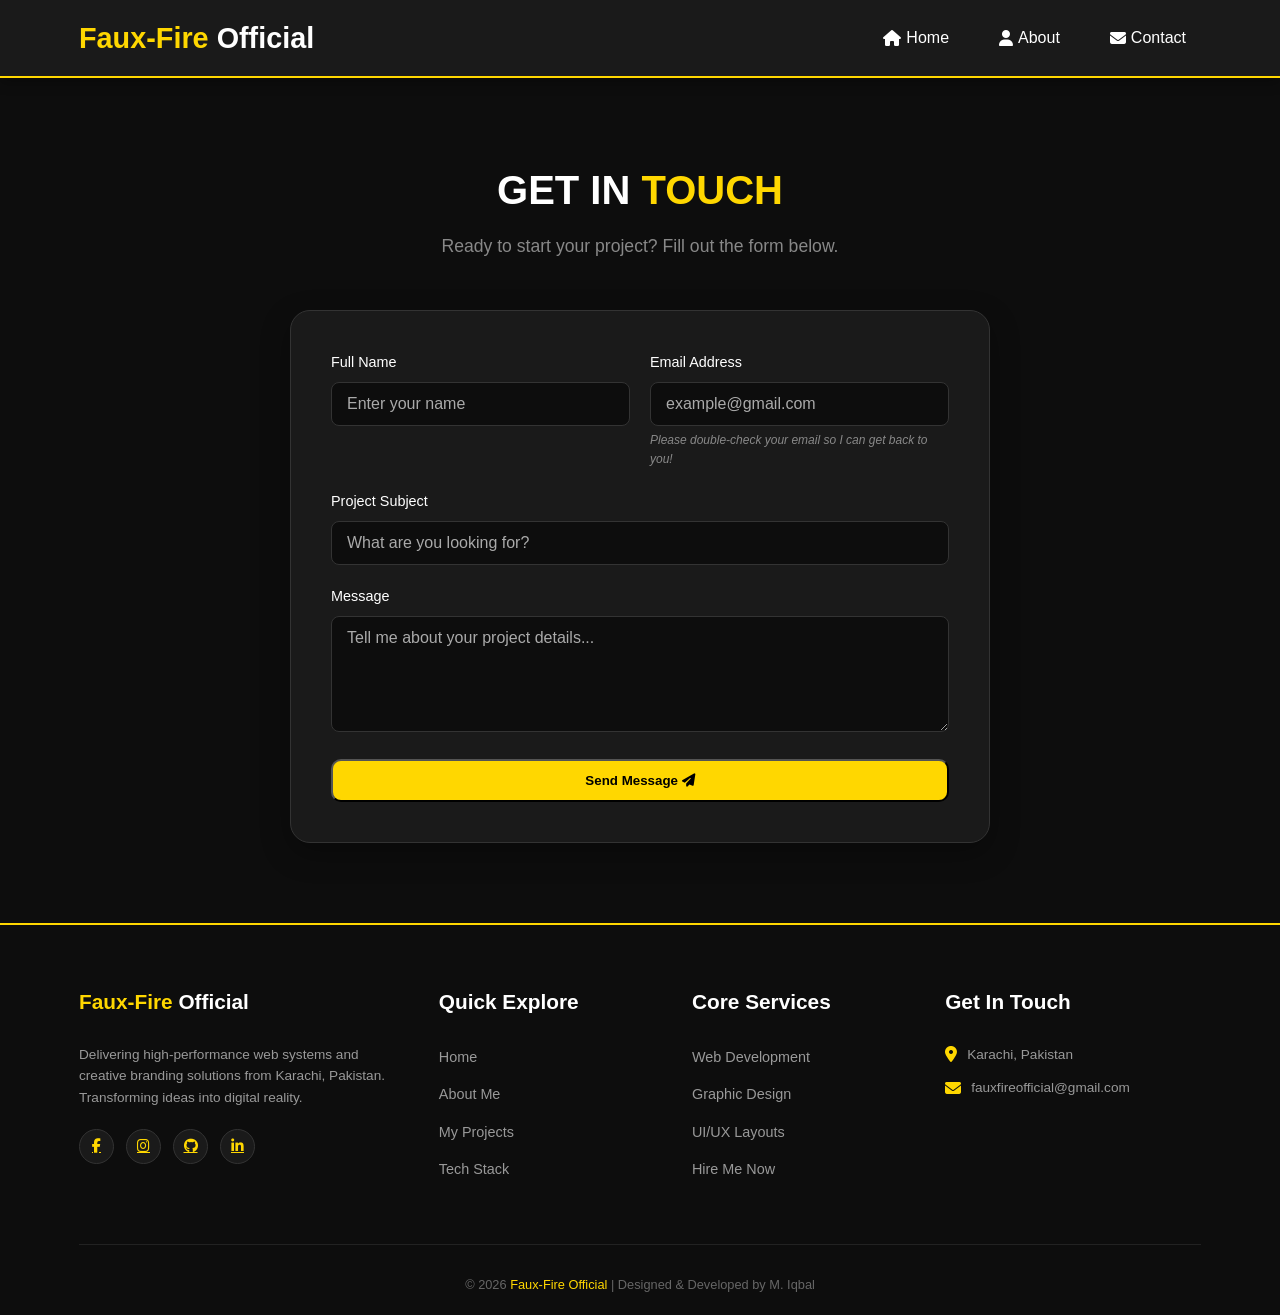
==== contact.html @ 796cdc19 "Protfolio Web Added" ====
<!DOCTYPE html>
<html lang="en">

<head>
    <meta charset="UTF-8">
    <meta name="viewport" content="width=device-width, initial-scale=1.0">
    <title>Contact Me - Faux-Fire Official</title>
    <link rel="stylesheet" href="https://cdnjs.cloudflare.com/ajax/libs/font-awesome/6.4.0/css/all.min.css">
    <link rel="stylesheet" href="style.css">
</head>

<body>

    <header>
        <div class="container">
            <nav class="navbar">
                <a href="index.html" class="logo">Faux-Fire<span> Official</span></a>

                <div class="nav-links">
                    <div class="nav-item">
                        <a href="index.html" class="nav-link"><i class="fas fa-home"></i> Home</a>
                    </div>

                    <!-- <div class="nav-item">
                        <a href="index.html#projects" class="nav-link">My Work <i class="fas fa-chevron-down"></i></a>
                        <div class="dropdown">
                            <a href="index.html#fullstack-projects">Web Systems (PHP/MySQL)</a>

                            <a href="index.html#frontend-projects">Interactive UI (HTML/CSS/JS)</a>

                            <a href="index.html#creative-works">Graphics & Branding</a>

                            <a href="https://github.com/M-Iqbal-Dev" target="_blank">View Source Code</a>
                        </div>
                    </div> -->

                    <div class="nav-item">
                        <a href="index.html#about" class="nav-link"><i class="fas fa-user"></i> About</a>
                    </div>

                    <div class="nav-item">
                        <a href="contact.html" class="nav-link active"><i class="fas fa-envelope"></i> Contact</a>
                    </div>
                </div>
            </nav>
        </div>
    </header>

    <section class="contact-page" id="contact">
        <div class="container">
            <div class="section-header">
                <h2>Get In <span>Touch</span></h2>
                <p>Ready to start your project? Fill out the form below.</p>
            </div>

            <form action="https://api.web3forms.com/submit" method="POST" id="contact-form"
                enctype="multipart/form-data">
                <input type="hidden" name="access_key" value="98b3146a-ce32-48a5-ab00-1c31c0be3701">

                <input type="checkbox" name="botcheck" class="hidden" style="display: none;">

                <div class="form-grid">
                    <div class="input-group">
                        <label>Full Name</label>
                        <input type="text" name="name" placeholder="Enter your name" required>
                    </div>
                    <div class="input-group">
    <label>Email Address</label>
    <input type="email" name="email" placeholder="example@gmail.com" required>
    <p class="form-helper">Please double-check your email so I can get back to you!</p>
</div>
                </div>

                <div class="input-group">
                    <label>Project Subject</label>
                    <input type="text" name="subject" placeholder="What are you looking for?" required>
                </div>

                <div class="input-group">
                    <label>Message</label>
                    <textarea name="message" rows="5" placeholder="Tell me about your project details..."
                        required></textarea>
                </div>

                <button type="submit" class="btn primary-btn" id="submit-btn"
                    style="width: 100%; justify-content: center;">
                    <span>Send Message</span>
                    <i class="fas fa-paper-plane"></i>
                </button>

                <div id="form-result"></div>
            </form>
        </div>
    </section>

    <!-- Footer -->
    <footer class="footer">
        <div class="container">
            <div class="footer-content">
                <div class="footer-column brand-col">
                    <h3><span>Faux-Fire</span> Official</h3>
                    <p>Delivering high-performance web systems and creative branding solutions from Karachi, Pakistan.
                        Transforming ideas into digital reality.</p>
                    <div class="social-links">
                        <a href="#"><i class="fab fa-facebook-f"></i></a>
                        <a href="#"><i class="fab fa-instagram"></i></a>
                        <a href="https://github.com/M-Iqbal-Dev"><i class="fab fa-github"></i></a>
                        <a href="#"><i class="fab fa-linkedin-in"></i></a>
                    </div>
                </div>

                <div class="footer-column">
                    <h3>Quick Explore</h3>
                    <ul>
                        <li><a href="index.html#home">Home</a></li>
                        <li><a href="index.html#about">About Me</a></li>
                        <li><a href="index.html#projects">My Projects</a></li>
                        <li><a href="index.html#skills">Tech Stack</a></li>
                    </ul>
                </div>

                <div class="footer-column">
                    <h3>Core Services</h3>
                    <ul>
                        <li><a href="index.html#fullstack-projects">Web Development</a></li>
                        <li><a href="index.html#creative-works">Graphic Design</a></li>
                        <li><a href="index.html#ui-designs">UI/UX Layouts</a></li>
                        <li><a href="contact.html">Hire Me Now</a></li>
                    </ul>
                </div>

                <div class="footer-column contact-col">
                    <h3>Get In Touch</h3>
                    <ul>
                        <li><i class="fas fa-map-marker-alt"></i> Karachi, Pakistan</li>
                        <li><i class="fas fa-envelope"></i> fauxfireofficial@gmail.com</li>
                    </ul>
                </div>
            </div>

            <div class="footer-bottom">
                <p>&copy; 2026 <span>Faux-Fire Official</span> | Designed & Developed by M. Iqbal</p>
            </div>
        </div>
    </footer>

    <!-- Mobile Bottom Navigation -->
    <div id="mobileProjectsDropdown" class="mobile-projects-dropdown">
        <a href="index.html#fullstack-projects" class="mobile-dropdown-link">Web Systems (PHP/MySQL)</a>

        <a href="index.html#frontend-projects" class="mobile-dropdown-link">Frontend Layouts (HTML/CSS)</a>

        <a href="index.html#creative-works" class="mobile-dropdown-link">Graphics & Branding</a>

        <a href="https://github.com/M-Iqbal-Dev" class="mobile-dropdown-link" target="_blank">View GitHub Code</a>
    </div>

    <nav class="mobile-bottom-nav">
        <a href="index.html#home" class="mobile-nav-item">
            <i class="fas fa-home"></i>
            <span>Home</span>
        </a>
        <button class="mobile-nav-item" onclick="toggleMobileProjects(this)">
            <i class="fas fa-laptop-code"></i>
            <span>Projects</span>
        </button>
        <a href="contact.html" class="mobile-nav-item active">
            <i class="fas fa-envelope"></i>
            <span>Contact</span>
        </a>
    </nav>

   <script>
    const form = document.getElementById('contact-form');
    const result = document.getElementById('form-result');
    const btnText = document.querySelector('#submit-btn span');

    // Email check karne ka function (Regex)
    function validateEmail(email) {
        const re = /^[^\s@]+@[^\s@]+\.[^\s@]+$/;
        return re.test(email.toLowerCase());
    }

    if (form) {
        form.addEventListener('submit', function (e) {
            e.preventDefault();
            const formData = new FormData(form);
            const userEmail = formData.get('email');

            // 1. Pehle Validation check karein
            if (!validateEmail(userEmail)) {
                result.innerHTML = `<div class="error-msg">❌ Please enter a valid email address!</div>`;
                return; // Yahin rok do, fetch mat chalao
            }

            // 2. Agar email theek hai, toh sending shuru karein
            btnText.innerText = "Sending...";
            document.getElementById('submit-btn').disabled = true;

            fetch('https://api.web3forms.com/submit', {
                method: 'POST',
                body: formData
            })
            .then(async (response) => {
                let json = await response.json();
                if (response.status == 200) {
                    result.innerHTML = `<div class="success-msg">✅ Message sent successfully! I'll contact you soon.</div>`;
                    form.reset();
                } else {
                    result.innerHTML = `<div class="error-msg">❌ ${json.message}</div>`;
                }
            })
            .catch(error => {
                result.innerHTML = `<div class="error-msg">Something went wrong. Please try again!</div>`;
            })
            .then(function () {
                btnText.innerText = "Send Message";
                document.getElementById('submit-btn').disabled = false;
                setTimeout(() => {
                    result.innerHTML = "";
                }, 5000);
            });
        });
    }

    // Mobile Nav Logic (Bilkul theek hai)
    function toggleMobileProjects(btn) {
        const dropdown = document.getElementById('mobileProjectsDropdown');
        dropdown.classList.toggle('show');
        document.querySelectorAll('.mobile-nav-item').forEach(item => item.classList.remove('active'));
        btn.classList.add('active');

        if (dropdown.classList.contains('show')) {
            const closeDropdown = (e) => {
                if (!dropdown.contains(e.target) && !btn.contains(e.target)) {
                    dropdown.classList.remove('show');
                    document.removeEventListener('click', closeDropdown);
                }
            };
            setTimeout(() => document.addEventListener('click', closeDropdown), 10);
        }
    }
</script>

</body>

</html>
---- style.css ----
/* ===== GLOBAL RESET & VARIABLES ===== */
* {
    margin: 0;
    padding: 0;
    box-sizing: border-box;
    font-family: 'Segoe UI', Tahoma, Geneva, Verdana, sans-serif;
    transition: all 0.3s ease;
}

:root {
    --primary-color: #ffd700;
    --secondary-color: #f8c300;
    --accent-color: #ff4500;
    --light-color: #f5f5f5;
    --dark-color: #1a1a1a;
    --text-color: #e0e0e0;
    --text-light: #ffffff;
    --text-dark: #000000;
    --shadow: 0 4px 12px rgba(0, 0, 0, 0.3);
    --border-radius: 10px;
    --card-bg: #2a2a2a;
    --border-color: #444444;
    --input-bg: #333333;
    --hover-color: #3a3a3a;
}

body {
    background-color: #121212;
    color: var(--text-color);
    line-height: 1.6;
    overflow-x: hidden;
}

.container {
    width: 90%;
    max-width: 1200px;
    margin: 0 auto;
    padding: 0 15px;
}

/* ===== HEADER & NAVIGATION ===== */
header {
    background-color: var(--dark-color);
    color: var(--text-light);
    position: sticky;
    top: 0;
    z-index: 1000;
    box-shadow: var(--shadow);
    border-bottom: 2px solid var(--primary-color);
}

.navbar {
    display: flex;
    justify-content: space-between;
    align-items: center;
    padding: 15px 0;
    position: relative;
}

.logo {
    font-size: 1.8rem;
    font-weight: 700;
    color: var(--primary-color);
    text-decoration: none;
    z-index: 1001;
}

.logo span {
    color: var(--text-light);
}



/* Nav Links for Desktop */
.nav-links {
    display: flex;
    align-items: center;
    gap: 20px;
}

.nav-item {
    position: relative;
}

.nav-link {
    color: var(--text-light);
    text-decoration: none;
    padding: 8px 15px;
    border-radius: var(--border-radius);
    font-weight: 500;
    display: flex;
    align-items: center;
    gap: 5px;
    transition: all 0.3s;
}

.nav-link:hover {
    background-color: var(--primary-color);
    color: var(--text-dark);
}

.dropdown {
    position: absolute;
    top: 100%;
    left: 0;
    background-color: var(--dark-color);
    min-width: 200px;
    box-shadow: var(--shadow);
    opacity: 0;
    visibility: hidden;
    transform: translateY(10px);
    transition: all 0.3s;
    z-index: 100;
    border: 1px solid var(--primary-color);
    border-radius: var(--border-radius);
}

.nav-item:hover .dropdown {
    opacity: 1;
    visibility: visible;
    transform: translateY(0);
}

.dropdown a {
    display: block;
    padding: 12px 15px;
    color: var(--text-light);
    text-decoration: none;
    border-bottom: 1px solid #444;
    transition: all 0.3s;
}

.dropdown a:last-child {
    border-bottom: none;
}

.dropdown a:hover {
    background-color: var(--primary-color);
    color: var(--text-dark);
    padding-left: 20px;
}

/* ===== HERO SECTION ===== */
.hero {
    background-color: var(--dark-color);
    padding: 80px 0;
    min-height: 80vh;
    display: flex;
    align-items: center;
    overflow: hidden;
}

.hero-wrapper {
    display: flex;
    align-items: center;
    justify-content: space-between;
    gap: 50px;
}

.hero-content {
    flex: 1;
    display: flex;
    flex-direction: column;
    align-items: flex-start;
    text-align: left;
}

.hero-content h4 {
    color: var(--primary-color);
    font-size: 1.2rem;
    margin-bottom: 15px;
    letter-spacing: 2px;
    text-transform: uppercase;
}

.hero-content h1 {
    color: var(--text-light);
    font-size: 3.5rem;
    line-height: 1.2;
    margin-bottom: 20px;
}

.hero-content .highlight {
    color: var(--primary-color);
    text-shadow: 0 0 15px rgba(255, 215, 0, 0.3);
}

.hero-content p {
    color: var(--text-color);
    font-size: 1.1rem;
    line-height: 1.8;
    margin-bottom: 30px;
    max-width: 600px;
}

.hero-content p span {
    color: var(--primary-color);
    font-weight: 600;
}

/* ===== BUTTONS ===== */
.btn {
    padding: 12px 30px;
    border-radius: var(--border-radius);
    text-decoration: none;
    font-weight: 600;
    transition: all 0.3s ease;
    display: inline-block;
    text-align: center;
}

.primary-btn {
    background-color: var(--primary-color);
    color: var(--text-dark);
}

.primary-btn:hover {
    background-color: var(--secondary-color);
    transform: translateY(-3px);
    box-shadow: var(--shadow);
}

.secondary-btn {
    border: 2px solid var(--primary-color);
    color: var(--primary-color);
}

.secondary-btn:hover {
    background-color: var(--primary-color);
    color: var(--text-dark);
    transform: translateY(-3px);
}

.hero-btns {
    display: flex;
    gap: 15px;
    flex-wrap: wrap;
}

/* ===== HERO IMAGE ===== */
.hero-image {
    flex: 1;
    display: flex;
    justify-content: center;
    align-items: center;
}

.hero-image img {
    width: 100%;
    max-width: 500px;
    height: auto;
    object-fit: contain;
    animation: float 4s ease-in-out infinite;
    filter: drop-shadow(0 10px 20px rgba(255, 215, 0, 0.15));
}

@keyframes float {

    0%,
    100% {
        transform: translateY(0);
    }

    50% {
        transform: translateY(-20px);
    }
}

/* ===== PROJECTS SECTION ===== */
.projects {
    padding: 80px 0;
    background: #050505;
}

.section-title {
    text-align: center;
    color: #fff;
    font-size: 2.5rem;
    margin-bottom: 10px;
    text-transform: uppercase;
    font-weight: 800;
}

.section-title span {
    color: #ffd700;
}

.section-subtitle {
    text-align: center;
    color: #888;
    font-size: 1rem;
    margin-bottom: 50px;
    max-width: 600px;
    margin-left: auto;
    margin-right: auto;
}

.projects-grid {
    display: grid;
    grid-template-columns: repeat(auto-fit, minmax(300px, 1fr));
    gap: 25px;
    margin-bottom: 50px;
}

.project-card {
    background: #111;
    border: 1px solid #222;
    border-radius: 16px;
    overflow: hidden;
    transition: all 0.4s cubic-bezier(0.175, 0.885, 0.32, 1.275);
    position: relative;
    cursor: pointer;
}

.project-card:hover {
    transform: translateY(-10px);
    border-color: #ffd700;
    box-shadow: 0 15px 40px rgba(255, 215, 0, 0.1);
}

.project-img {
    width: 100%;
    height: 220px;
    overflow: hidden;
    border-radius: 10px 10px 0 0;
}

.project-img img {
    width: 100%;
    height: 100%;
    object-fit: cover;
    background-color: #1a1a1a;
    transition: transform 0.3s ease;
}

.project-card:hover .project-img img {
    transform: scale(1.1);
}

.badge {
    position: absolute;
    top: 15px;
    left: 15px;
    background: #ffd700;
    color: #000;
    padding: 6px 12px;
    font-size: 0.7rem;
    font-weight: 700;
    border-radius: 20px;
    z-index: 5;
    text-transform: uppercase;
    box-shadow: 0 4px 10px rgba(0, 0, 0, 0.3);
}

.project-info {
    padding: 20px;
}

.project-info h3 {
    color: #fff;
    font-size: 1.3rem;
    margin-bottom: 10px;
    font-weight: 600;
}

.project-info p {
    color: #b0b0b0;
    font-size: 0.9rem;
    line-height: 1.6;
    margin-bottom: 15px;
}

.tech-stack {
    display: flex;
    gap: 8px;
    flex-wrap: wrap;
}

.tech-stack span {
    font-size: 0.7rem;
    color: #ffd700;
    background: rgba(255, 215, 0, 0.08);
    padding: 4px 10px;
    border-radius: 6px;
    border: 1px solid rgba(255, 215, 0, 0.2);
    font-weight: 500;
}

.view-all-container {
    text-align: center;
    margin-top: 40px;
}

.view-all-btn {
    display: inline-block;
    padding: 12px 35px;
    background: transparent;
    border: 2px solid #ffd700;
    color: #ffd700;
    text-decoration: none;
    font-weight: 700;
    border-radius: 12px;
    transition: all 0.3s ease;
    text-transform: uppercase;
    letter-spacing: 1px;
}

.view-all-btn:hover {
    background: #ffd700;
    color: #000;
    box-shadow: 0 8px 25px rgba(255, 215, 0, 0.2);
    transform: translateY(-2px);
}

/* ===== ABOUT SECTION ===== */
.about {
    padding: 80px 0;
    background: #0d0d0d;
}

.about-wrapper {
    display: flex;
    align-items: center;
    gap: 60px;
}

.about-image {
    flex: 1;
    position: relative;
}

.image-frame {
    border: 5px solid #ffd700;
    border-radius: 20px;
    padding: 10px;
    transition: 0.4s;
    overflow: hidden;
}

.image-frame img {
    width: 100%;
    height: auto;
    border-radius: 15px;
    filter: grayscale(30%);
    transition: transform 0.3s ease;
}

.image-frame:hover img {
    transform: scale(1.05);
}

.about-text {
    flex: 1.5;
}

.about-heading {
    color: #fff;
    font-size: 1.8rem;
    margin-bottom: 5px;
}

.name-box {
    margin-bottom: 20px;
}

.name-box h4 {
    color: #888;
    font-size: 0.85rem;
    text-transform: uppercase;
    letter-spacing: 1px;
    margin-bottom: 5px;
}

.my-name {
    color: #fff;
    font-size: 2.2rem;
    font-weight: 800;
    line-height: 1;
}

.my-name span {
    color: #ffd700;
    text-shadow: 0 0 15px rgba(255, 215, 0, 0.3);
}

.about-text p {
    color: #b0b0b0;
    font-size: 0.95rem;
    border-left: 2px solid #333;
    padding-left: 15px;
    margin-bottom: 25px;
    line-height: 1.7;
}

.about-details {
    display: grid;
    grid-template-columns: 1fr 1fr;
    gap: 20px;
    margin-bottom: 30px;
}

.detail-item {
    display: flex;
    gap: 15px;
    align-items: flex-start;
}

.detail-item i {
    color: #ffd700;
    font-size: 1.3rem;
    margin-top: 5px;
    flex-shrink: 0;
}

.detail-item h4 {
    color: #fff;
    margin-bottom: 5px;
    font-size: 1.1rem;
}

.detail-item p {
    font-size: 0.85rem;
    margin: 0;
    border-left: none;
    padding-left: 0;
    line-height: 1.6;
}

/* ===== MODAL STYLES ===== */
.modal-overlay {
    display: none;
    position: fixed;
    top: 0;
    left: 0;
    width: 100%;
    height: 100%;
    background: rgba(0, 0, 0, 0.85);
    backdrop-filter: blur(8px);
    z-index: 2000;
    overflow-y: auto;
    padding: 20px;
}

.modal-content {
    background: #121212;
    margin: 30px auto;
    width: 95%;
    max-width: 850px;
    border-radius: 20px;
    border: 1px solid rgba(255, 215, 0, 0.3);
    position: relative;
    box-shadow: 0 25px 50px rgba(0, 0, 0, 0.5);
    animation: modalPop 0.4s cubic-bezier(0.175, 0.885, 0.32, 1.275);
    overflow: hidden;
}

@keyframes modalPop {
    from {
        transform: scale(0.8);
        opacity: 0;
    }

    to {
        transform: scale(1);
        opacity: 1;
    }
}

.close-modal {
    position: absolute;
    right: 20px;
    top: 15px;
    color: #fff;
    font-size: 30px;
    font-weight: bold;
    cursor: pointer;
    z-index: 100;
    transition: 0.3s;
    width: 40px;
    height: 40px;
    background: rgba(255, 255, 255, 0.1);
    display: flex;
    align-items: center;
    justify-content: center;
    border-radius: 50%;
}

.close-modal:hover {
    background: #ff4444;
    color: white;
}

/* ===== MODAL SLIDER ===== */
.modal-image-container {
    position: relative;
    overflow: hidden;
    width: 100%;
    height: 300px;
    background: #000;
    border-bottom: 2px solid #1a1a1a;
}

.slider-wrapper {
    display: flex;
    transition: transform 0.5s ease-in-out;
    width: 100%;
    height: 100%;
}

.slide {
    flex: 0 0 100%;
    width: 100%;
    height: 100%;
    object-fit: contain;
}

.slider-btn {
    position: absolute;
    top: 50%;
    transform: translateY(-50%);
    background: rgba(255, 215, 0, 0.2);
    color: #ffd700;
    border: 1px solid rgba(255, 215, 0, 0.5);
    padding: 12px 10px;
    cursor: pointer;
    z-index: 10;
    font-size: 20px;
    border-radius: 8px;
    transition: 0.3s;
    display: none;
}

.slider-btn:hover {
    background: #ffd700;
    color: #000;
}

.prev {
    left: 10px;
}

.next {
    right: 10px;
}

.slider-dots {
    position: absolute;
    bottom: 15px;
    width: 100%;
    text-align: center;
    z-index: 5;
    display: none;
    justify-content: center;
    align-items: center;
    gap: 8px;
}

.dot {
    height: 10px;
    width: 10px;
    background-color: rgba(255, 255, 255, 0.3);
    border-radius: 50%;
    cursor: pointer;
    transition: 0.3s;
}

.dot.active {
    background-color: #ffd700;
    transform: scale(1.3);
    box-shadow: 0 0 10px rgba(255, 215, 0, 0.5);
}

/* ===== MODAL DETAILS ===== */
.modal-details {
    padding: 25px;
    text-align: center;
}

.modal-details h2 {
    color: #ffd700;
    font-size: 1.8rem;
    margin-bottom: 15px;
    text-transform: uppercase;
    letter-spacing: 1px;
}

.modal-details p {
    color: #b0b0b0;
    line-height: 1.6;
    font-size: 1rem;
    margin-bottom: 25px;
    max-width: 650px;
    margin-left: auto;
    margin-right: auto;
}

.modal-links {
    display: flex;
    justify-content: center;
    gap: 15px;
    flex-wrap: wrap;
    margin-top: 10px;
}

.modal-btn {
    padding: 10px 20px;
    border-radius: 50px;
    text-decoration: none;
    font-weight: 700;
    font-size: 0.8rem;
    display: flex;
    align-items: center;
    gap: 8px;
    transition: all 0.4s cubic-bezier(0.4, 0, 0.2, 1);
    text-transform: uppercase;
    letter-spacing: 1px;
    background: transparent;
    border: 2px solid #ffd700;
    color: #ffd700;
    cursor: pointer;
}

.modal-btn:hover {
    background: #ffd700;
    color: #000;
    transform: translateY(-3px);
}

.modal-btn i {
    font-size: 0.9rem;
}

/* ===== IMAGE VIEWER ===== */
.image-viewer-overlay {
    display: none;
    position: fixed;
    top: 0;
    left: 0;
    width: 100%;
    height: 100%;
    background: rgba(0, 0, 0, 0.95);
    z-index: 3000;
    justify-content: center;
    align-items: center;
    cursor: zoom-out;
}

.image-viewer-overlay img {
    max-width: 90%;
    max-height: 90%;
    border: 3px solid #ffd700;
    border-radius: 10px;
    animation: zoomIn 0.3s ease;
}

@keyframes zoomIn {
    from {
        transform: scale(0.7);
        opacity: 0;
    }

    to {
        transform: scale(1);
        opacity: 1;
    }
}

.close-viewer {
    position: absolute;
    top: 20px;
    right: 30px;
    color: white;
    font-size: 40px;
    font-weight: bold;
    cursor: pointer;
}

/* ===== FOOTER ===== */
.footer {
    background: #0d0d0d;
    padding: 60px 0 20px;
    border-top: 2px solid #ffd700;
}

.footer-content {
    display: grid;
    grid-template-columns: 1.5fr 1fr 1fr 1.2fr;
    gap: 40px;
    margin-bottom: 50px;
}

.footer-column h3 {
    color: #ffffff;
    margin-bottom: 25px;
    font-size: 1.3rem;
}

.footer-column h3 span {
    color: #ffd700;
}

.brand-col p {
    color: #999;
    line-height: 1.6;
    font-size: 0.85rem;
}

.footer-column ul {
    list-style: none;
    padding: 0;
}

.footer-column ul li {
    margin-bottom: 12px;
}

.footer-column ul li a {
    color: #999;
    text-decoration: none;
    transition: 0.3s ease;
    font-size: 0.9rem;
}

.footer-column ul li a:hover {
    color: #ffd700;
    padding-left: 5px;
}

.contact-col li {
    color: #999;
    font-size: 0.85rem;
    display: flex;
    align-items: center;
    gap: 10px;
    margin-bottom: 12px;
}

.contact-col i {
    color: #ffd700;
    font-size: 1rem;
}

.social-links {
    margin-top: 20px;
    display: flex;
    gap: 12px;
}

.social-links a {
    width: 35px;
    height: 35px;
    background: #1a1a1a;
    display: flex;
    align-items: center;
    justify-content: center;
    color: #ffd700;
    border-radius: 50%;
    transition: 0.4s;
    border: 1px solid #333;
    font-size: 0.9rem;
}

.social-links a:hover {
    background: #ffd700;
    color: #000;
    transform: translateY(-5px);
}

.footer-bottom {
    text-align: center;
    padding-top: 30px;
    border-top: 1px solid #222;
    color: #666;
    font-size: 0.8rem;
}

.footer-bottom span {
    color: #ffd700;
}

/* ===== FORM STYLES ===== */
input,
textarea,
select {
    background-color: var(--input-bg);
    color: var(--text-color);
    border: 1px solid var(--border-color);
    border-radius: var(--border-radius);
    padding: 12px;
    font-size: 16px;
    transition: all 0.3s;
    width: 100%;
}

input:focus,
textarea:focus,
select:focus {
    outline: none;
    border-color: var(--primary-color);
    box-shadow: 0 0 0 3px rgba(255, 215, 0, 0.3);
}

input::placeholder,
textarea::placeholder {
    color: #aaa;
}

/* ===== UTILITY CLASSES ===== */
.fade-in {
    opacity: 0;
    transform: translateY(20px);
    animation: fadeInUp 0.8s forwards;
}

@keyframes fadeInUp {
    to {
        opacity: 1;
        transform: translateY(0);
    }
}

.error {
    color: var(--accent-color);
    background: #332222;
    padding: 10px;
    border-radius: var(--border-radius);
    font-size: 0.9rem;
    margin-bottom: 15px;
    text-align: center;
    border: 1px solid var(--accent-color);
}

.success {
    color: var(--primary-color);
    background-color: #333300;
    padding: 10px;
    border-radius: 5px;
    font-size: 0.9rem;
    margin-bottom: 15px;
    border: 1px solid var(--primary-color);
}

/* ============================= */
/* ===== RESPONSIVE DESIGN ===== */
/* ============================= */

/* ----- LAPTOP (992px - 1200px) ----- */
@media (max-width: 1200px) {
    .hero-content h1 {
        font-size: 3rem;
    }

    .section-title {
        font-size: 2.2rem;
    }

    .about-wrapper {
        gap: 50px;
    }
}

/* ----- TABLET (768px - 992px) ----- */
@media (max-width: 992px) {
    .container {
        width: 95%;
    }

    /* Hero Section */
    .hero-wrapper {
        flex-direction: column;
        text-align: center;
        gap: 40px;
    }

    .hero-content {
        align-items: center;
        text-align: center;
    }

    .hero-content h1 {
        font-size: 2.8rem;
    }

    .hero-content p {
        max-width: 100%;
    }

    .hero-btns {
        justify-content: center;
    }

    .hero-image img {
        max-width: 400px;
        margin-top: 0;
    }

    /* About Section */
    .about-wrapper {
        flex-direction: column;
        gap: 40px;
    }

    .about-text {
        text-align: center;
    }

    .about-text p {
        border-left: none;
        padding-left: 0;
    }

    /* Footer */
    .footer-content {
        grid-template-columns: repeat(2, 1fr);
        gap: 30px;
    }

    /* Modal */
    .modal-content {
        width: 90%;
    }
}

/* ----- MOBILE & SMALL TABLET (576px - 768px) ----- */
@media (max-width: 768px) {



    .nav-links {
        position: fixed;
        top: 0;
        right: -100%;
        width: 80%;
        max-width: 400px;
        height: 100vh;
        background-color: var(--dark-color);
        flex-direction: column;
        justify-content: flex-start;
        padding-top: 100px;
        padding-left: 30px;
        transition: right 0.5s ease;
        box-shadow: -5px 0 15px rgba(0, 0, 0, 0.5);
        z-index: 1000;
        overflow-y: auto;
    }

    .nav-links.active {
        right: 0;
    }

    .nav-item {
        width: 100%;
        margin-bottom: 15px;
    }

    .nav-link {
        width: 100%;
        padding: 12px 20px;
        justify-content: flex-start;
    }

    .dropdown {
        position: static;
        opacity: 1;
        visibility: visible;
        transform: none;
        display: none;
        background-color: #252525;
        margin-top: 5px;
        border-radius: 8px;
        box-shadow: none;
    }

    .nav-item:hover .dropdown {
        display: block;
    }

    .dropdown a {
        padding: 10px 20px;
        border-bottom: 1px solid #333;
    }

    /* Hero Section */
    .hero {
        padding: 60px 0;
        min-height: auto;
    }

    .hero-content h1 {
        font-size: 2.3rem;
    }

    .hero-content h4 {
        font-size: 1rem;
    }

    .hero-content p {
        font-size: 1rem;
    }

    .hero-btns {
        flex-direction: column;
        width: 100%;
        gap: 10px;
    }

    .btn {
        width: 100%;
        padding: 15px 30px;
    }

    /* Projects Section */
    .projects {
        padding: 60px 0;
    }

    .section-title {
        font-size: 2rem;
    }

    .section-subtitle {
        font-size: 0.95rem;
        margin-bottom: 40px;
    }

    .projects-grid {
        grid-template-columns: 1fr;
        gap: 20px;
    }

    .project-img {
        height: 200px;
    }

    /* About Section */
    .about {
        padding: 60px 0;
    }

    .about-heading {
        font-size: 1.6rem;
    }

    .my-name {
        font-size: 1.8rem;
    }

    .about-details {
        grid-template-columns: 1fr;
        gap: 15px;
    }

    /* Modal */
    .modal-image-container {
        height: 250px;
    }

    .modal-details {
        padding: 20px;
    }

    .modal-details h2 {
        font-size: 1.5rem;
    }

    .modal-links {
        flex-direction: column;
        gap: 10px;
    }

    .modal-btn {
        width: 100%;
        justify-content: center;
    }

    /* Footer */
    .footer {
        padding: 50px 0 20px;
    }

    .footer-content {
        grid-template-columns: repeat(3, 1fr);
        gap: 5px;
    }

    .brand-col {
        grid-column: 1 / -1;
        text-align: center;
    }

    .contact-col {
        grid-column: auto;
        text-align: left;
    }

    .footer-column h3 {
        padding-top: 20px;
        font-size: 0.9rem;
        /* Smaller headings for tight space */
    }

    .footer-column ul li a,
    .contact-col li {
        font-size: 0.75rem;
        /* Smaller text */
    }
}

/* ----- SMALL MOBILE (Below 576px) ----- */
@media (max-width: 576px) {
    .container {
        width: 97%;
        padding: 0 10px;
    }


    .nav-links {
        display: none !important;
        /* Hide desktop nav on mobile */
    }

    /* Logo */
    .logo {
        font-size: 1.5rem;
        z-index: -1;
    }

    /* Hero Section */
    .hero {
        padding: 50px 0;
        min-height: auto;
    }

    .hero-content h1 {
        font-size: 1.8rem;
    }

    .hero-content p {
        font-size: 0.9rem;
    }

    /* General Sections */
    .section-title {
        font-size: 1.6rem;
    }

    /* Project Cards */
    .project-info h3 {
        font-size: 1.2rem;
    }

    .project-info p {
        font-size: 0.85rem;
    }

    /* About Section */
    .about-text p {
        font-size: 0.9rem;
    }

    .my-name {
        font-size: 1.6rem;
    }

    /* Buttons */
    .view-all-btn {
        padding: 10px 25px;
        font-size: 0.8rem;
    }

    /* Modal */
    .modal-content {
        width: 95%;
        margin: 20px auto;
        margin-bottom: 80px;
        /* Add space for bottom nav */
    }

    .close-modal {
        width: 35px;
        height: 35px;
        font-size: 25px;
        right: 15px;
        top: 10px;
    }

    /* Image Viewer */
    .close-viewer {
        font-size: 35px;
        right: 20px;
        top: 15px;
    }
}

/* ===== MOBILE BOTTOM NAVIGATION ===== */
.mobile-bottom-nav {
    display: none;
    /* Hidden on desktop */
    position: fixed;
    bottom: 0;
    left: 0;
    width: 100%;
    background-color: #1a1a1a;
    border-top: 1px solid #333;
    z-index: 2000;
    padding: 10px 0;
    justify-content: space-around;
    align-items: center;
    box-shadow: 0 -5px 10px rgba(0, 0, 0, 0.3);
}

.mobile-nav-item {
    display: flex;
    flex-direction: column;
    align-items: center;
    color: #999;
    text-decoration: none;
    font-size: 0.75rem;
    background: none;
    border: none;
    cursor: pointer;
    position: relative;
}

.mobile-nav-item i {
    font-size: 1.2rem;
    margin-bottom: 4px;
    color: #999;
    transition: 0.3s;
}

.mobile-nav-item.active,
.mobile-nav-item:hover {
    color: #ffd700;
}

.mobile-nav-item.active i,
.mobile-nav-item:hover i {
    color: #ffd700;
}

/* Mobile Projects Dropdown */
.mobile-projects-dropdown {
    display: none;
    position: fixed;
    bottom: 70px;
    /* Above the nav bar */
    left: 50%;
    transform: translateX(-50%);
    width: 90%;
    background-color: #222;
    border: 1px solid #333;
    border-radius: 12px;
    padding: 10px;
    box-shadow: 0 5px 15px rgba(0, 0, 0, 0.5);
    z-index: 1999;
}

.mobile-projects-dropdown.show {
    display: block;
    animation: slideUp 0.3s ease-out;
}

@keyframes slideUp {
    from {
        transform: translate(-50%, 20px);
        opacity: 0;
    }

    to {
        transform: translate(-50%, 0);
        opacity: 1;
    }
}

.mobile-dropdown-link {
    display: block;
    padding: 12px 15px;
    color: #fff;
    text-decoration: none;
    border-bottom: 1px solid #333;
    transition: 0.2s;
}

.mobile-dropdown-link:last-child {
    border-bottom: none;
}

.mobile-dropdown-link:hover {
    background-color: #333;
    color: #ffd700;
    padding-left: 20px;
}

/* Show bottom nav only on mobile */
@media (max-width: 768px) {
    .mobile-bottom-nav {
        display: flex;
    }

    /* Add padding to body to prevent content being hidden behind nav */
    body {
        padding-bottom: 60px;
    }

}

/* ----- EXTRA SMALL MOBILE (Below 400px) ----- */
@media (max-width: 400px) {

    /* Hero Section */
    .hero-content h1 {
        font-size: 1.6rem;
    }

    /* Sections */
    .section-title {
        font-size: 1.4rem;
    }

    /* Buttons */
    .btn {
        padding: 12px 20px;
        font-size: 0.9rem;
    }

    /* Project Cards */
    .project-img {
        height: 180px;
    }

    .badge {
        font-size: 0.65rem;
        padding: 5px 10px;
    }

    /* Modal */
    .modal-image-container {
        height: 200px;
    }

    .modal-details h2 {
        font-size: 1.3rem;
    }
}


/* ===== SERVICES SECTION ===== */
.services {
    padding: 80px 0;
    background-color: #0d0d0d;
}

.services-grid {
    display: grid;
    grid-template-columns: repeat(auto-fit, minmax(300px, 1fr));
    gap: 30px;
    margin-top: 50px;
}

.service-card {
    background: #121212;
    padding: 40px 30px;
    border-radius: 20px;
    border: 1px solid #222;
    text-align: center;
    transition: all 0.4s ease;
    position: relative;
    overflow: hidden;
    z-index: 1;
}

.service-card::before {
    content: '';
    position: absolute;
    top: 0;
    left: 0;
    width: 100%;
    height: 100%;
    background: linear-gradient(135deg, rgba(255, 215, 0, 0.1), transparent);
    opacity: 0;
    transition: 0.4s;
    z-index: -1;
}

.service-card:hover {
    transform: translateY(-10px);
    border-color: #ffd700;
}

.service-card:hover::before {
    opacity: 1;
}

.service-icon {
    font-size: 3rem;
    color: #ffd700;
    margin-bottom: 25px;
    display: inline-block;
}

.service-card h3 {
    color: #fff;
    font-size: 1.5rem;
    margin-bottom: 15px;
}

.service-card p {
    color: #b0b0b0;
    line-height: 1.6;
}

/* ===== SKILLS SECTION ===== */
.skills {
    padding: 80px 0;
    background-color: #121212;
}

.skills-wrapper {
    display: grid;
    grid-template-columns: repeat(auto-fit, minmax(250px, 1fr));
    gap: 30px;
    margin-top: 50px;
}

.skill-category {
    background: #1a1a1a;
    padding: 30px;
    border-radius: 20px;
    border: 1px solid #333;
}

.skill-category h3 {
    color: #ffd700;
    font-size: 1.2rem;
    margin-bottom: 25px;
    border-bottom: 2px solid #333;
    padding-bottom: 10px;
    display: inline-block;
}

.skill-items {
    display: flex;
    flex-wrap: wrap;
    gap: 15px;
}

.skill-item {
    display: flex;
    align-items: center;
    gap: 8px;
    background: #0d0d0d;
    padding: 10px 15px;
    border-radius: 10px;
    border: 1px solid #333;
    transition: 0.3s;
}

.skill-item:hover {
    border-color: #ffd700;
    transform: translateY(-3px);
}

.skill-item i {
    color: #ffd700;
    font-size: 1.2rem;
}

.skill-item span {
    color: #fff;
    font-size: 0.9rem;
    font-weight: 500;
}

/* ===== EXPERIENCE SECTION ===== */
.experience {
    padding: 80px 0;
    background: #050505;
}

.timeline {
    position: relative;
    max-width: 800px;
    margin: 50px auto 0;
}

.timeline::after {
    content: '';
    position: absolute;
    width: 2px;
    background: #333;
    top: 0;
    bottom: 0;
    left: 50%;
    margin-left: -1px;
}

.timeline-item {
    padding: 10px 40px;
    position: relative;
    width: 50%;
    box-sizing: border-box;
}

.timeline-item::after {
    content: '';
    position: absolute;
    width: 20px;
    height: 20px;
    background: #ffd700;
    border: 4px solid #0d0d0d;
    top: 15px;
    border-radius: 50%;
    z-index: 1;
}

.left {
    left: 0;
}

.right {
    left: 50%;
}

.left::after {
    right: -10px;
}

.right::after {
    left: -10px;
}

.timeline-content {
    padding: 20px 30px;
    background: #1a1a1a;
    position: relative;
    border-radius: 15px;
    border: 1px solid #333;
    transition: 0.3s;
}

.timeline-content:hover {
    border-color: #ffd700;
    transform: translateY(-5px);
}

.timeline-date {
    color: #ffd700;
    font-size: 0.9rem;
    font-weight: 700;
    margin-bottom: 10px;
    display: block;
}

.timeline-content h3 {
    color: #fff;
    font-size: 1.3rem;
    margin-bottom: 5px;
}

.timeline-content h4 {
    color: #999;
    font-size: 1rem;
    margin-bottom: 15px;
}

.timeline-content p {
    color: #b0b0b0;
    font-size: 0.9rem;
    line-height: 1.6;
}

/* Responsive Timeline */
@media screen and (max-width: 600px) {
    .timeline::after {
        left: 31px;
    }

    .timeline-item {
        width: 100%;
        padding-left: 70px;
        padding-right: 25px;
    }

    .timeline-item::before {
        left: 60px;
        border: medium solid white;
        border-width: 10px 10px 10px 0;
        border-color: transparent white transparent transparent;
    }

    .left::after,
    .right::after {
        left: 21px;
    }

    .right {
        left: 0%;
    }
}

/* ===== CONTACT PAGE STYLES ===== */
.contact-page {
    padding: 80px 0;
    min-height: 80vh;
    background-color: #0d0d0d;
    display: flex;
    align-items: center;
}

.section-header {
    text-align: center;
    margin-bottom: 50px;
}

.section-header h2 {
    font-size: 2.5rem;
    color: #fff;
    margin-bottom: 10px;
    text-transform: uppercase;
    font-weight: 800;
}

.section-header h2 span {
    color: var(--primary-color);
}

.section-header p {
    color: #888;
    font-size: 1.1rem;
}

#contact-form {
    max-width: 700px;
    margin: 0 auto;
    background: #1a1a1a;
    padding: 40px;
    border-radius: 20px;
    border: 1px solid #333;
    box-shadow: 0 10px 30px rgba(0, 0, 0, 0.3);
}

.form-grid {
    display: grid;
    grid-template-columns: 1fr 1fr;
    gap: 20px;
}

.input-group {
    margin-bottom: 20px;
}

.input-group label {
    display: block;
    color: #fff;
    margin-bottom: 8px;
    font-size: 0.9rem;
    font-weight: 500;
}

.input-group input,
.input-group textarea {
    width: 100%;
    background: #0d0d0d;
    border: 1px solid #333;
    color: #fff;
    padding: 12px 15px;
    border-radius: 8px;
    font-size: 1rem;
    transition: 0.3s;
}

.input-group input:focus,
.input-group textarea:focus {
    border-color: var(--primary-color);
    outline: none;
    box-shadow: 0 0 0 2px rgba(255, 215, 0, 0.2);
}

.input-group small {
    display: block;
    color: #666;
    margin-top: 5px;
    font-size: 0.8rem;
}

.file-input {
    padding: 10px;
    cursor: pointer;
}

.file-input::-webkit-file-upload-button {
    background: #333;
    color: #fff;
    border: none;
    padding: 8px 15px;
    border-radius: 5px;
    margin-right: 10px;
    cursor: pointer;
    transition: 0.3s;
}

.file-input::-webkit-file-upload-button:hover {
    background: var(--primary-color);
    color: #000;
}

/* Form Messages */
.success-msg {
    background: rgba(46, 204, 113, 0.1);
    border: 1px solid #2ecc71;
    color: #2ecc71;
    padding: 15px;
    border-radius: 8px;
    margin-top: 20px;
    text-align: center;
    font-weight: 500;
}

.error-msg {
    background: rgba(231, 76, 60, 0.1);
    border: 1px solid #e74c3c;
    color: #e74c3c;
    padding: 15px;
    border-radius: 8px;
    margin-top: 20px;
    text-align: center;
    font-weight: 500;
}
.form-helper {
    font-size: 0.75rem; /* Chota size */
    color: #888; /* Halka gray color */
    margin-top: 5px; /* Input se thora fasla */
    font-style: italic; /* Thora stylish */
    display: block;
}

/* Responsive Form */
@media (max-width: 768px) {
    .form-grid {
        grid-template-columns: 1fr;
        gap: 0;
    }

    #contact-form {
        padding: 25px;
    }

    .section-header h2 {
        font-size: 2rem;
    }
}
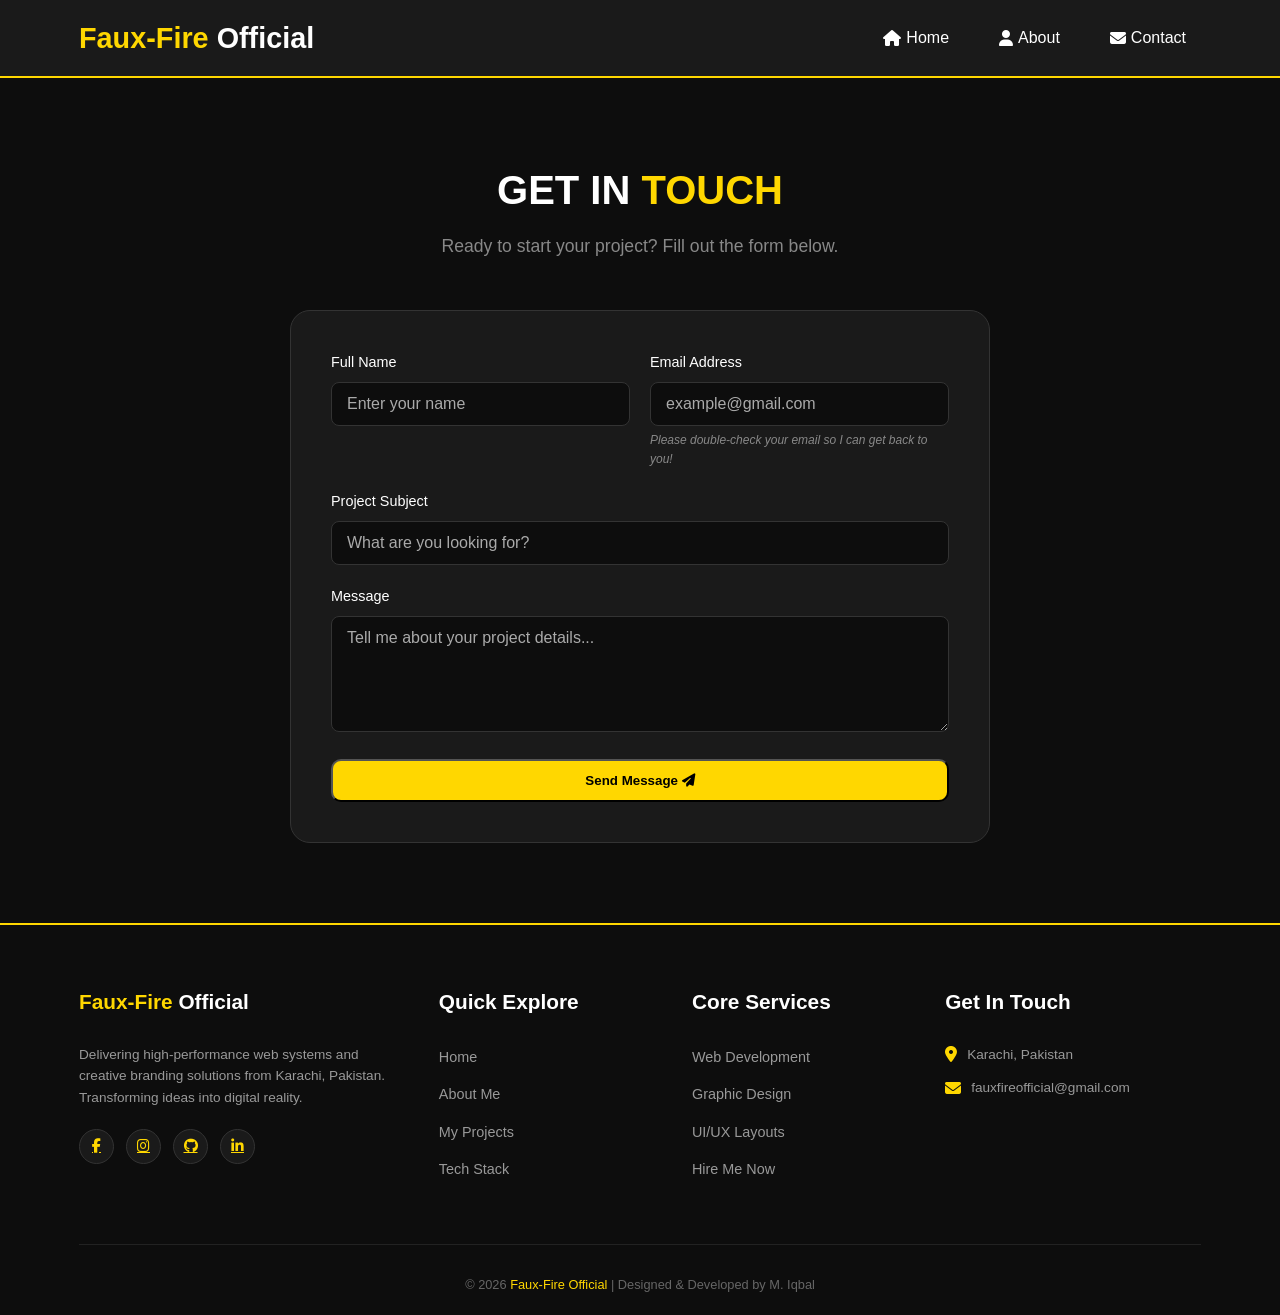
==== commit e76e24d6: "Refactor mobile navigation in contact.html Updated mobile navigation structure and links." ====
--- a/contact.html
+++ b/contact.html
@@ -145,7 +145,7 @@
     </footer>
 
     <!-- Mobile Bottom Navigation -->
-    <div id="mobileProjectsDropdown" class="mobile-projects-dropdown">
+    <!-- <div id="mobileProjectsDropdown" class="mobile-projects-dropdown">
         <a href="index.html#fullstack-projects" class="mobile-dropdown-link">Web Systems (PHP/MySQL)</a>
 
         <a href="index.html#frontend-projects" class="mobile-dropdown-link">Frontend Layouts (HTML/CSS)</a>
@@ -153,17 +153,17 @@
         <a href="index.html#creative-works" class="mobile-dropdown-link">Graphics & Branding</a>
 
         <a href="https://github.com/M-Iqbal-Dev" class="mobile-dropdown-link" target="_blank">View GitHub Code</a>
-    </div>
+    </div> -->
 
     <nav class="mobile-bottom-nav">
         <a href="index.html#home" class="mobile-nav-item">
             <i class="fas fa-home"></i>
             <span>Home</span>
         </a>
-        <button class="mobile-nav-item" onclick="toggleMobileProjects(this)">
+        <a href="index.html#projects" class="mobile-nav-item" onclick="setActiveNav(this)">
             <i class="fas fa-laptop-code"></i>
             <span>Projects</span>
-        </button>
+        </a>
         <a href="contact.html" class="mobile-nav-item active">
             <i class="fas fa-envelope"></i>
             <span>Contact</span>
@@ -244,4 +244,4 @@
 
 </body>
 
-</html>+</html>
--- a/style.css
+++ b/style.css
@@ -16,7 +16,7 @@
     --text-color: #e0e0e0;
     --text-light: #ffffff;
     --text-dark: #000000;
-    --shadow: 0 4px 12px rgba(0, 0, 0, 0.3);
+    
     --border-radius: 10px;
     --card-bg: #2a2a2a;
     --border-color: #444444;
@@ -45,7 +45,7 @@
     position: sticky;
     top: 0;
     z-index: 1000;
-    box-shadow: var(--shadow);
+  
     border-bottom: 2px solid var(--primary-color);
 }
 
@@ -105,7 +105,7 @@
     left: 0;
     background-color: var(--dark-color);
     min-width: 200px;
-    box-shadow: var(--shadow);
+    
     opacity: 0;
     visibility: hidden;
     transform: translateY(10px);
@@ -182,7 +182,7 @@
 
 .hero-content .highlight {
     color: var(--primary-color);
-    text-shadow: 0 0 15px rgba(255, 215, 0, 0.3);
+   
 }
 
 .hero-content p {
@@ -217,7 +217,7 @@
 .primary-btn:hover {
     background-color: var(--secondary-color);
     transform: translateY(-3px);
-    box-shadow: var(--shadow);
+    
 }
 
 .secondary-btn {
@@ -251,8 +251,7 @@
     height: auto;
     object-fit: contain;
     animation: float 4s ease-in-out infinite;
-    filter: drop-shadow(0 10px 20px rgba(255, 215, 0, 0.15));
-}
+   }
 
 @keyframes float {
 
@@ -315,7 +314,7 @@
 .project-card:hover {
     transform: translateY(-10px);
     border-color: #ffd700;
-    box-shadow: 0 15px 40px rgba(255, 215, 0, 0.1);
+   
 }
 
 .project-img {
@@ -349,7 +348,7 @@
     border-radius: 20px;
     z-index: 5;
     text-transform: uppercase;
-    box-shadow: 0 4px 10px rgba(0, 0, 0, 0.3);
+    
 }
 
 .project-info {
@@ -408,7 +407,7 @@
 .view-all-btn:hover {
     background: #ffd700;
     color: #000;
-    box-shadow: 0 8px 25px rgba(255, 215, 0, 0.2);
+   
     transform: translateY(-2px);
 }
 
@@ -480,7 +479,7 @@
 
 .my-name span {
     color: #ffd700;
-    text-shadow: 0 0 15px rgba(255, 215, 0, 0.3);
+   
 }
 
 .about-text p {
@@ -549,7 +548,7 @@
     border-radius: 20px;
     border: 1px solid rgba(255, 215, 0, 0.3);
     position: relative;
-    box-shadow: 0 25px 50px rgba(0, 0, 0, 0.5);
+  
     animation: modalPop 0.4s cubic-bezier(0.175, 0.885, 0.32, 1.275);
     overflow: hidden;
 }
@@ -667,7 +666,7 @@
 .dot.active {
     background-color: #ffd700;
     transform: scale(1.3);
-    box-shadow: 0 0 10px rgba(255, 215, 0, 0.5);
+   
 }
 
 /* ===== MODAL DETAILS ===== */
@@ -897,7 +896,7 @@
 select:focus {
     outline: none;
     border-color: var(--primary-color);
-    box-shadow: 0 0 0 3px rgba(255, 215, 0, 0.3);
+   
 }
 
 input::placeholder,
@@ -1039,7 +1038,7 @@
         padding-top: 100px;
         padding-left: 30px;
         transition: right 0.5s ease;
-        box-shadow: -5px 0 15px rgba(0, 0, 0, 0.5);
+       
         z-index: 1000;
         overflow-y: auto;
     }
@@ -1068,7 +1067,7 @@
         background-color: #252525;
         margin-top: 5px;
         border-radius: 8px;
-        box-shadow: none;
+        
     }
 
     .nav-item:hover .dropdown {
@@ -1306,7 +1305,7 @@
     padding: 10px 0;
     justify-content: space-around;
     align-items: center;
-    box-shadow: 0 -5px 10px rgba(0, 0, 0, 0.3);
+   
 }
 
 .mobile-nav-item {
@@ -1352,7 +1351,7 @@
     border: 1px solid #333;
     border-radius: 12px;
     padding: 10px;
-    box-shadow: 0 5px 15px rgba(0, 0, 0, 0.5);
+   
     z-index: 1999;
 }
 
@@ -1737,7 +1736,7 @@
     padding: 40px;
     border-radius: 20px;
     border: 1px solid #333;
-    box-shadow: 0 10px 30px rgba(0, 0, 0, 0.3);
+   
 }
 
 .form-grid {
@@ -1774,7 +1773,7 @@
 .input-group textarea:focus {
     border-color: var(--primary-color);
     outline: none;
-    box-shadow: 0 0 0 2px rgba(255, 215, 0, 0.2);
+  
 }
 
 .input-group small {
@@ -1849,4 +1848,4 @@
     .section-header h2 {
         font-size: 2rem;
     }
-}+}
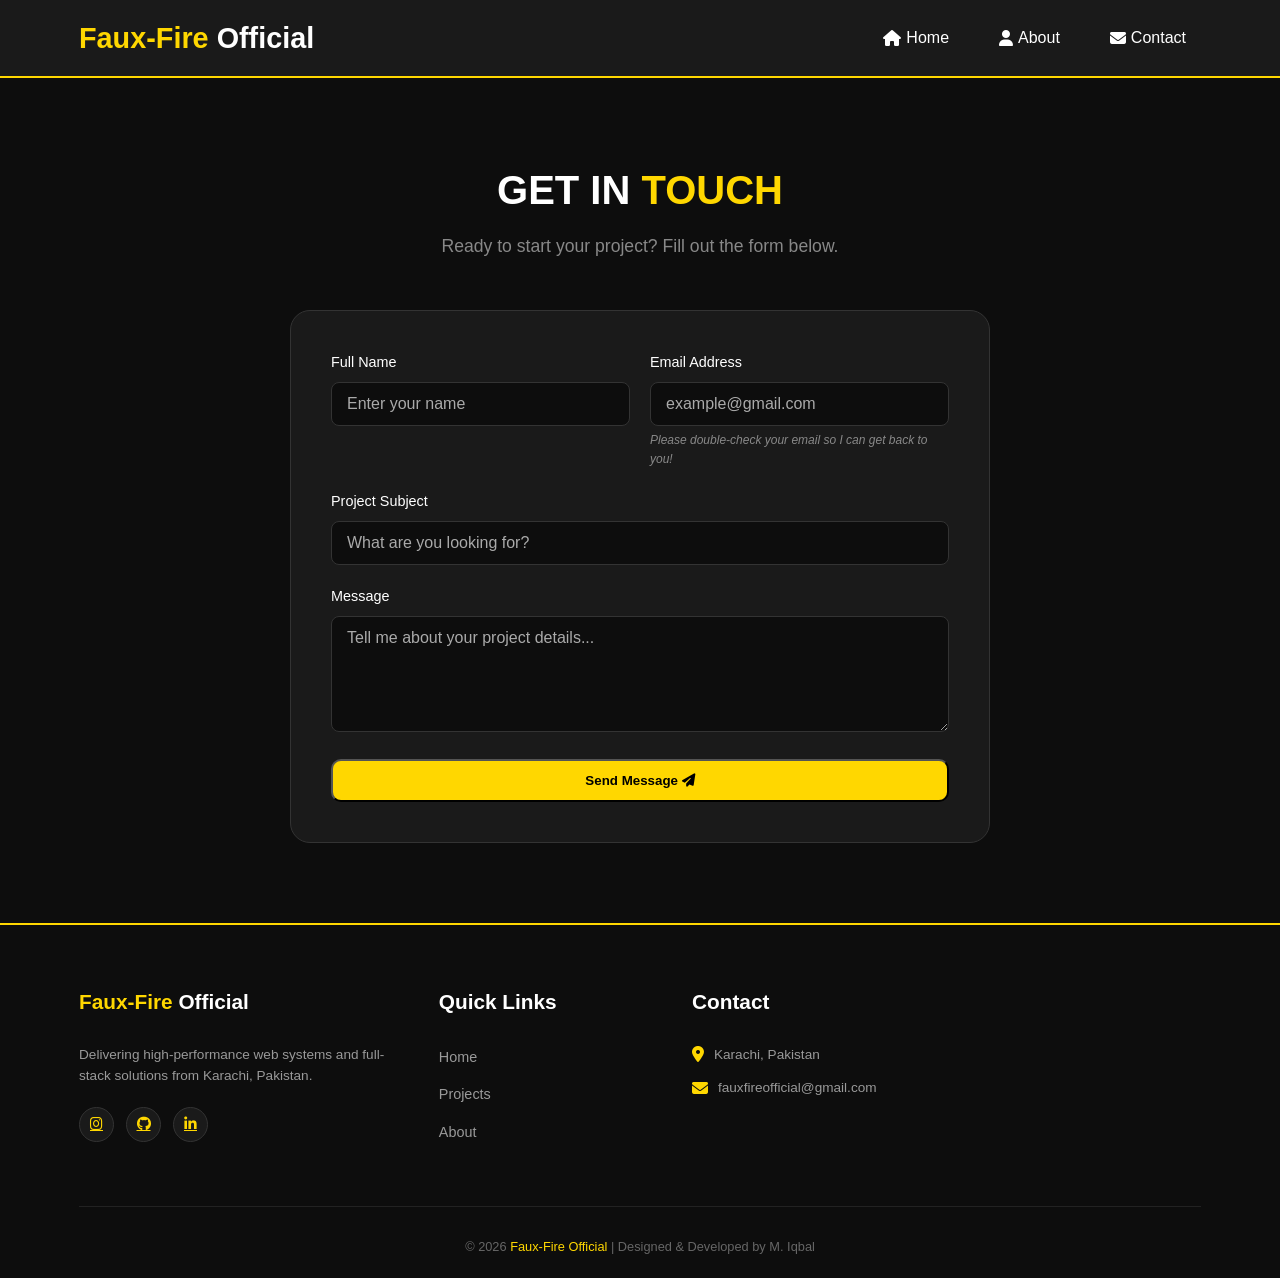
==== commit 2700a1af: "Revise footer content and update links" ====
--- a/contact.html
+++ b/contact.html
@@ -93,68 +93,43 @@
         </div>
     </section>
 
-    <!-- Footer -->
-    <footer class="footer">
+  <footer class="footer">
         <div class="container">
             <div class="footer-content">
                 <div class="footer-column brand-col">
                     <h3><span>Faux-Fire</span> Official</h3>
-                    <p>Delivering high-performance web systems and creative branding solutions from Karachi, Pakistan.
-                        Transforming ideas into digital reality.</p>
+                    <p>Delivering high-performance web systems and full-stack solutions from Karachi, Pakistan.</p>
                     <div class="social-links">
-                        <a href="#"><i class="fab fa-facebook-f"></i></a>
-                        <a href="#"><i class="fab fa-instagram"></i></a>
-                        <a href="https://github.com/M-Iqbal-Dev"><i class="fab fa-github"></i></a>
-                        <a href="#"><i class="fab fa-linkedin-in"></i></a>
-                    </div>
-                </div>
-
+                        <!-- <a href="#"><i class="fab fa-facebook-f"></i></a> -->
+                        <a href="https://www.instagram.com/fauxfire.universe"><i class="fab fa-instagram"></i></a>
+                        <a href="https://github.com/fauxfireofficial"><i class="fab fa-github"></i></a>
+                        <a href="https://www.linkedin.com/in/muhammad-iqbal-9241a6401"><i class="fab fa-linkedin-in"></i></a>
+                    </div>
+                </div>
                 <div class="footer-column">
-                    <h3>Quick Explore</h3>
+                    <h3>Quick Links</h3>
                     <ul>
-                        <li><a href="index.html#home">Home</a></li>
-                        <li><a href="index.html#about">About Me</a></li>
-                        <li><a href="index.html#projects">My Projects</a></li>
-                        <li><a href="index.html#skills">Tech Stack</a></li>
+                        <li><a href="#home">Home</a></li>
+                        <li><a href="#projects">Projects</a></li>
+                        <li><a href="#about">About</a></li>
+                        
                     </ul>
                 </div>
-
-                <div class="footer-column">
-                    <h3>Core Services</h3>
-                    <ul>
-                        <li><a href="index.html#fullstack-projects">Web Development</a></li>
-                        <li><a href="index.html#creative-works">Graphic Design</a></li>
-                        <li><a href="index.html#ui-designs">UI/UX Layouts</a></li>
-                        <li><a href="contact.html">Hire Me Now</a></li>
-                    </ul>
-                </div>
-
                 <div class="footer-column contact-col">
-                    <h3>Get In Touch</h3>
+                    <h3>Contact</h3>
                     <ul>
                         <li><i class="fas fa-map-marker-alt"></i> Karachi, Pakistan</li>
                         <li><i class="fas fa-envelope"></i> fauxfireofficial@gmail.com</li>
                     </ul>
                 </div>
             </div>
-
             <div class="footer-bottom">
                 <p>&copy; 2026 <span>Faux-Fire Official</span> | Designed & Developed by M. Iqbal</p>
             </div>
         </div>
     </footer>
 
-    <!-- Mobile Bottom Navigation -->
-    <!-- <div id="mobileProjectsDropdown" class="mobile-projects-dropdown">
-        <a href="index.html#fullstack-projects" class="mobile-dropdown-link">Web Systems (PHP/MySQL)</a>
-
-        <a href="index.html#frontend-projects" class="mobile-dropdown-link">Frontend Layouts (HTML/CSS)</a>
-
-        <a href="index.html#creative-works" class="mobile-dropdown-link">Graphics & Branding</a>
-
-        <a href="https://github.com/M-Iqbal-Dev" class="mobile-dropdown-link" target="_blank">View GitHub Code</a>
-    </div> -->
-
+   
     <nav class="mobile-bottom-nav">
         <a href="index.html#home" class="mobile-nav-item">
             <i class="fas fa-home"></i>
--- a/style.css
+++ b/style.css
@@ -569,7 +569,8 @@
     position: absolute;
     right: 20px;
     top: 15px;
-    color: #fff;
+    color: #000;
+   background-color: #f8c300;
     font-size: 30px;
     font-weight: bold;
     cursor: pointer;
@@ -577,7 +578,7 @@
     transition: 0.3s;
     width: 40px;
     height: 40px;
-    background: rgba(255, 255, 255, 0.1);
+    
     display: flex;
     align-items: center;
     justify-content: center;
@@ -1281,6 +1282,9 @@
         font-size: 25px;
         right: 15px;
         top: 10px;
+       background-color: #f8c300;
+       color:rgba(0, 0, 0, 0.95);
+        
     }
 
     /* Image Viewer */
@@ -1288,7 +1292,9 @@
         font-size: 35px;
         right: 20px;
         top: 15px;
-    }
+        
+    }
+
 }
 
 /* ===== MOBILE BOTTOM NAVIGATION ===== */
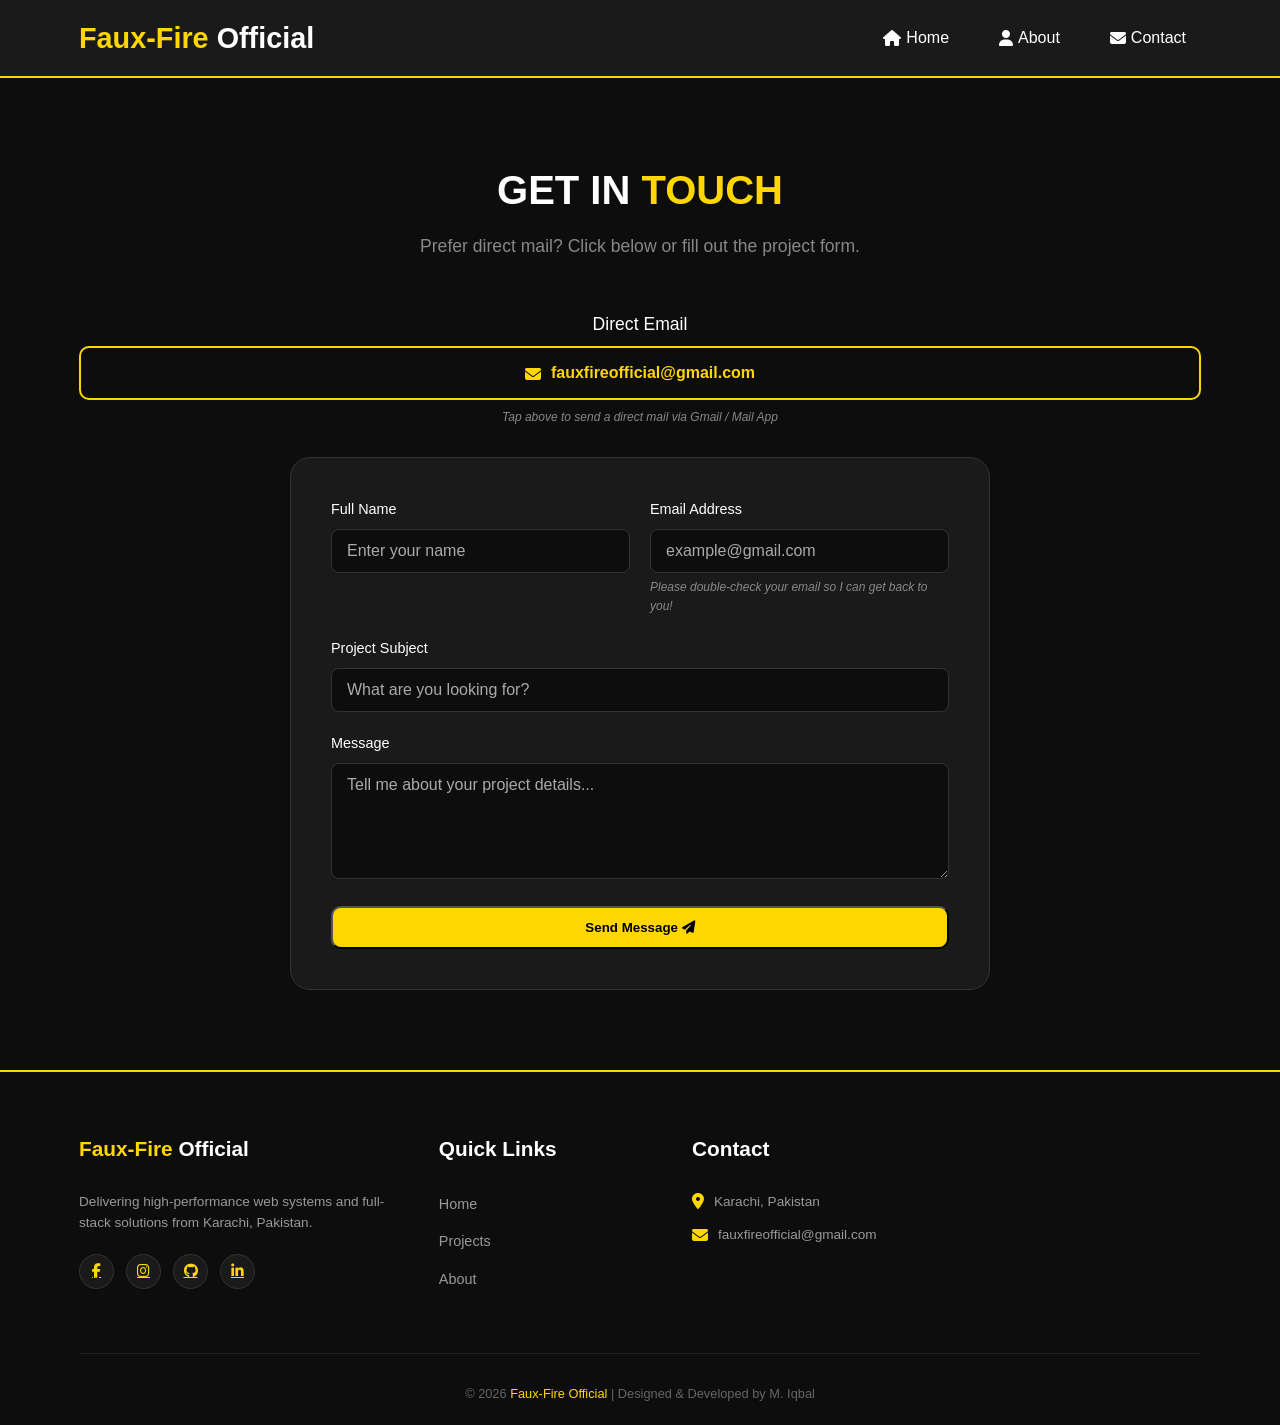
==== commit 94b7eb4d: "Refactor contact.html for clarity and usability Removed commented-out navigation section and updated" ====
--- a/contact.html
+++ b/contact.html
@@ -21,19 +21,6 @@
                         <a href="index.html" class="nav-link"><i class="fas fa-home"></i> Home</a>
                     </div>
 
-                    <!-- <div class="nav-item">
-                        <a href="index.html#projects" class="nav-link">My Work <i class="fas fa-chevron-down"></i></a>
-                        <div class="dropdown">
-                            <a href="index.html#fullstack-projects">Web Systems (PHP/MySQL)</a>
-
-                            <a href="index.html#frontend-projects">Interactive UI (HTML/CSS/JS)</a>
-
-                            <a href="index.html#creative-works">Graphics & Branding</a>
-
-                            <a href="https://github.com/M-Iqbal-Dev" target="_blank">View Source Code</a>
-                        </div>
-                    </div> -->
-
                     <div class="nav-item">
                         <a href="index.html#about" class="nav-link"><i class="fas fa-user"></i> About</a>
                     </div>
@@ -50,7 +37,18 @@
         <div class="container">
             <div class="section-header">
                 <h2>Get In <span>Touch</span></h2>
-                <p>Ready to start your project? Fill out the form below.</p>
+                <p>Prefer direct mail? Click below or fill out the project form.</p>
+            </div>
+
+            <!-- Direct Mail Link Banner (Purely using existing classes & inline styling) -->
+            <div class="input-group" style="text-align: center; margin-bottom: 30px;">
+                <label style="font-size: 1.1rem; margin-bottom: 8px;">Direct Email</label>
+                <a href="mailto:fauxfireofficial@gmail.com" class="btn secondary-btn" style="width: 100%; justify-content: center; align-items: center; gap: 10px; display: inline-flex;">
+    <i class="fas fa-envelope" style="position: relative; top: 1px;"></i>
+    <span>fauxfireofficial@gmail.com</span>
+</a>
+               
+                <p class="form-helper" style="margin-top: 8px;">Tap above to send a direct mail via Gmail / Mail App</p>
             </div>
 
             <form action="https://api.web3forms.com/submit" method="POST" id="contact-form"
@@ -65,10 +63,10 @@
                         <input type="text" name="name" placeholder="Enter your name" required>
                     </div>
                     <div class="input-group">
-    <label>Email Address</label>
-    <input type="email" name="email" placeholder="example@gmail.com" required>
-    <p class="form-helper">Please double-check your email so I can get back to you!</p>
-</div>
+                        <label>Email Address</label>
+                        <input type="email" name="email" placeholder="example@gmail.com" required>
+                        <p class="form-helper">Please double-check your email so I can get back to you!</p>
+                    </div>
                 </div>
 
                 <div class="input-group">
@@ -93,14 +91,14 @@
         </div>
     </section>
 
-  <footer class="footer">
+    <footer class="footer">
         <div class="container">
             <div class="footer-content">
                 <div class="footer-column brand-col">
                     <h3><span>Faux-Fire</span> Official</h3>
                     <p>Delivering high-performance web systems and full-stack solutions from Karachi, Pakistan.</p>
                     <div class="social-links">
-                        <!-- <a href="#"><i class="fab fa-facebook-f"></i></a> -->
+                         <a href="https://www.facebook.com/share/1C2aJ3u5T9/" target="_blank"><i class="fab fa-facebook-f"></i></a>
                         <a href="https://www.instagram.com/fauxfire.universe"><i class="fab fa-instagram"></i></a>
                         <a href="https://github.com/fauxfireofficial"><i class="fab fa-github"></i></a>
                         <a href="https://www.linkedin.com/in/muhammad-iqbal-9241a6401"><i class="fab fa-linkedin-in"></i></a>
@@ -109,10 +107,9 @@
                 <div class="footer-column">
                     <h3>Quick Links</h3>
                     <ul>
-                        <li><a href="#home">Home</a></li>
-                        <li><a href="#projects">Projects</a></li>
-                        <li><a href="#about">About</a></li>
-                        
+                        <li><a href="index.html#home">Home</a></li>
+                        <li><a href="index.html#projects">Projects</a></li>
+                        <li><a href="index.html#about">About</a></li>
                     </ul>
                 </div>
                 <div class="footer-column contact-col">
@@ -129,7 +126,6 @@
         </div>
     </footer>
 
-   
     <nav class="mobile-bottom-nav">
         <a href="index.html#home" class="mobile-nav-item">
             <i class="fas fa-home"></i>
@@ -145,77 +141,73 @@
         </a>
     </nav>
 
-   <script>
-    const form = document.getElementById('contact-form');
-    const result = document.getElementById('form-result');
-    const btnText = document.querySelector('#submit-btn span');
-
-    // Email check karne ka function (Regex)
-    function validateEmail(email) {
-        const re = /^[^\s@]+@[^\s@]+\.[^\s@]+$/;
-        return re.test(email.toLowerCase());
-    }
-
-    if (form) {
-        form.addEventListener('submit', function (e) {
-            e.preventDefault();
-            const formData = new FormData(form);
-            const userEmail = formData.get('email');
-
-            // 1. Pehle Validation check karein
-            if (!validateEmail(userEmail)) {
-                result.innerHTML = `<div class="error-msg">❌ Please enter a valid email address!</div>`;
-                return; // Yahin rok do, fetch mat chalao
+    <script>
+        const form = document.getElementById('contact-form');
+        const result = document.getElementById('form-result');
+        const btnText = document.querySelector('#submit-btn span');
+
+        function validateEmail(email) {
+            const re = /^[^\s@]+@[^\s@]+\.[^\s@]+$/;
+            return re.test(email.toLowerCase());
+        }
+
+        if (form) {
+            form.addEventListener('submit', function (e) {
+                e.preventDefault();
+                const formData = new FormData(form);
+                const userEmail = formData.get('email');
+
+                if (!validateEmail(userEmail)) {
+                    result.innerHTML = `<div class="error-msg">❌ Please enter a valid email address!</div>`;
+                    return;
+                }
+
+                btnText.innerText = "Sending...";
+                document.getElementById('submit-btn').disabled = true;
+
+                fetch('https://api.web3forms.com/submit', {
+                    method: 'POST',
+                    body: formData
+                })
+                .then(async (response) => {
+                    let json = await response.json();
+                    if (response.status == 200) {
+                        result.innerHTML = `<div class="success-msg">✅ Message sent successfully! I'll contact you soon.</div>`;
+                        form.reset();
+                    } else {
+                        result.innerHTML = `<div class="error-msg">❌ ${json.message}</div>`;
+                    }
+                })
+                .catch(error => {
+                    result.innerHTML = `<div class="error-msg">Something went wrong. Please try again!</div>`;
+                })
+                .then(function () {
+                    btnText.innerText = "Send Message";
+                    document.getElementById('submit-btn').disabled = false;
+                    setTimeout(() => {
+                        result.innerHTML = "";
+                    }, 5000);
+                });
+            });
+        }
+
+        function toggleMobileProjects(btn) {
+            const dropdown = document.getElementById('mobileProjectsDropdown');
+            dropdown.classList.toggle('show');
+            document.querySelectorAll('.mobile-nav-item').forEach(item => item.classList.remove('active'));
+            btn.classList.add('active');
+
+            if (dropdown.classList.contains('show')) {
+                const closeDropdown = (e) => {
+                    if (!dropdown.contains(e.target) && !btn.contains(e.target)) {
+                        dropdown.classList.remove('show');
+                        document.removeEventListener('click', closeDropdown);
+                    }
+                };
+                setTimeout(() => document.addEventListener('click', closeDropdown), 10);
             }
-
-            // 2. Agar email theek hai, toh sending shuru karein
-            btnText.innerText = "Sending...";
-            document.getElementById('submit-btn').disabled = true;
-
-            fetch('https://api.web3forms.com/submit', {
-                method: 'POST',
-                body: formData
-            })
-            .then(async (response) => {
-                let json = await response.json();
-                if (response.status == 200) {
-                    result.innerHTML = `<div class="success-msg">✅ Message sent successfully! I'll contact you soon.</div>`;
-                    form.reset();
-                } else {
-                    result.innerHTML = `<div class="error-msg">❌ ${json.message}</div>`;
-                }
-            })
-            .catch(error => {
-                result.innerHTML = `<div class="error-msg">Something went wrong. Please try again!</div>`;
-            })
-            .then(function () {
-                btnText.innerText = "Send Message";
-                document.getElementById('submit-btn').disabled = false;
-                setTimeout(() => {
-                    result.innerHTML = "";
-                }, 5000);
-            });
-        });
-    }
-
-    // Mobile Nav Logic (Bilkul theek hai)
-    function toggleMobileProjects(btn) {
-        const dropdown = document.getElementById('mobileProjectsDropdown');
-        dropdown.classList.toggle('show');
-        document.querySelectorAll('.mobile-nav-item').forEach(item => item.classList.remove('active'));
-        btn.classList.add('active');
-
-        if (dropdown.classList.contains('show')) {
-            const closeDropdown = (e) => {
-                if (!dropdown.contains(e.target) && !btn.contains(e.target)) {
-                    dropdown.classList.remove('show');
-                    document.removeEventListener('click', closeDropdown);
-                }
-            };
-            setTimeout(() => document.addEventListener('click', closeDropdown), 10);
         }
-    }
-</script>
+    </script>
 
 </body>
 
